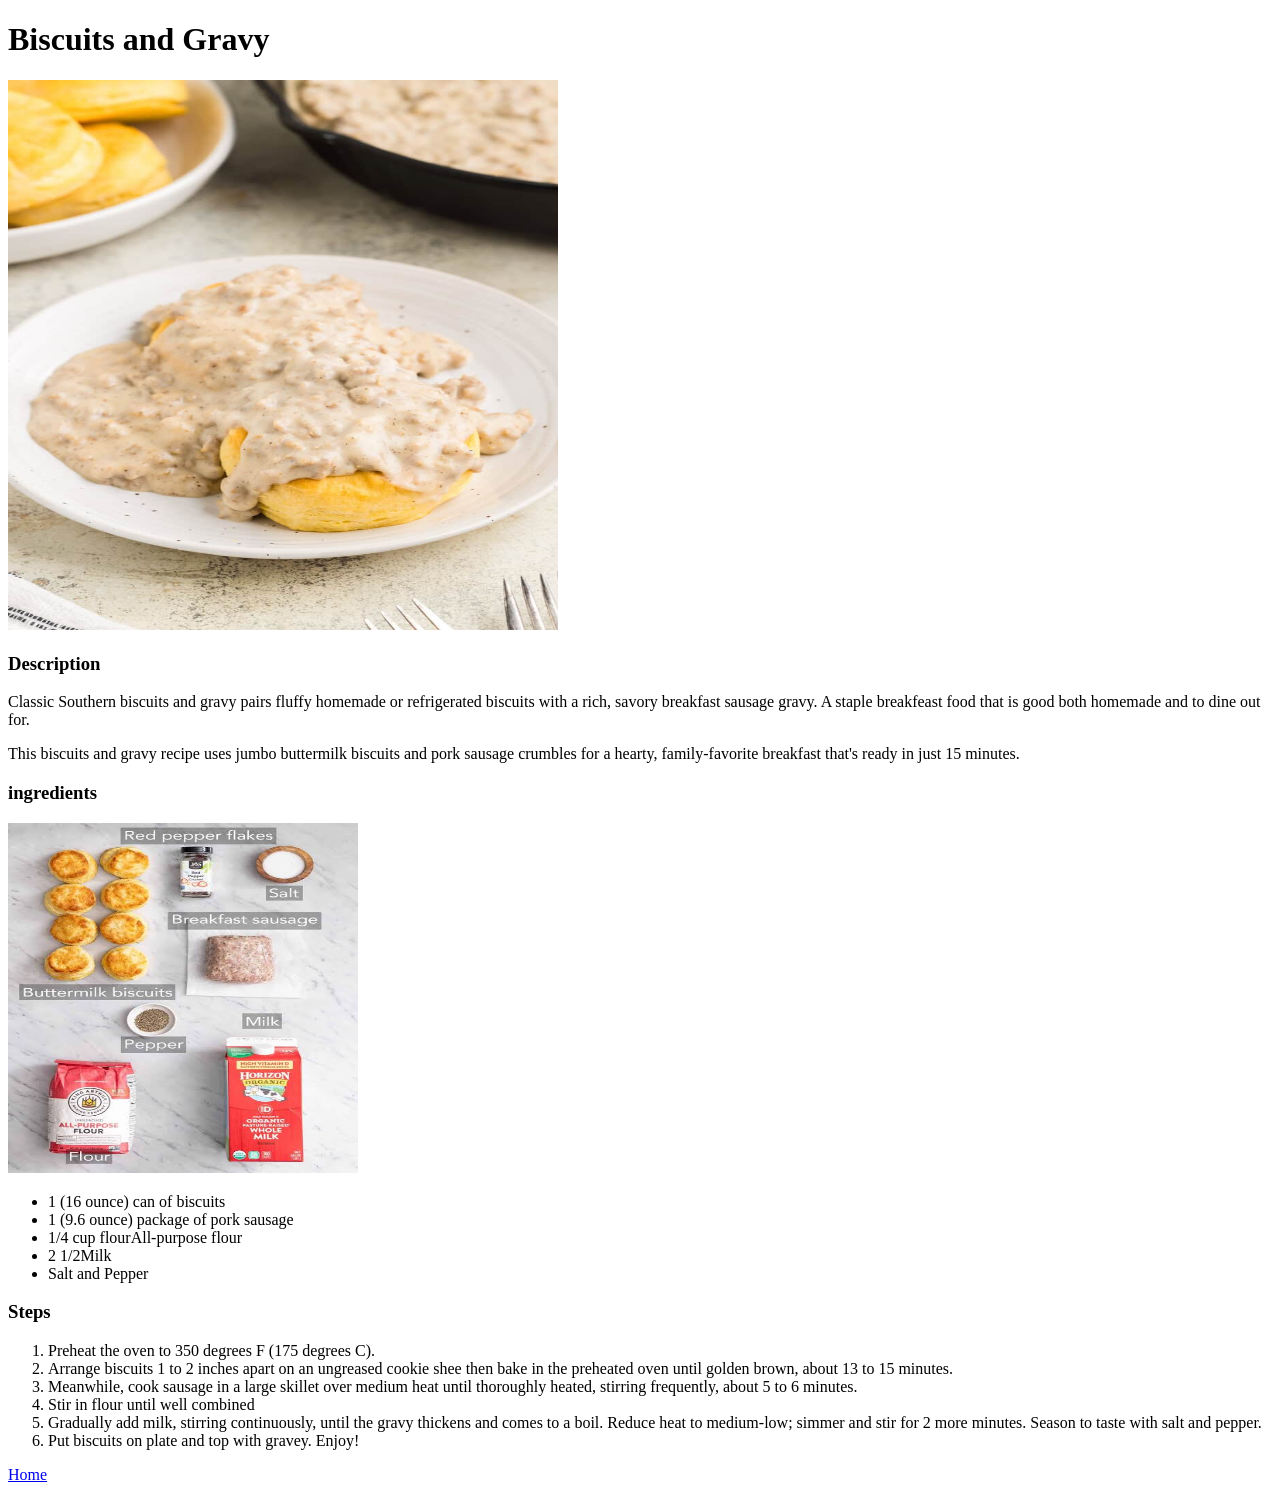
==== recipies/biscuits-and-gravy.html @ d2073da0 "Add two recipes and update recipe index Add biscuits and gravy and English muffin pizza recipes with" ====
<!DOCTYPE html>
<html lang="en">
<head>
    <meta charset="UTF-8">
    <meta name="viewport" content="width=device-width, initial-scale=1.0">
    <title>Biscuits and Gravy</title>
</head>
<body>
    <h1>Biscuits and Gravy</h1>
    <img src="../images/b-and-g.jpg" alt="Biscuits and Gravy" width="550" height="550">
    <h3>Description</h3>
    <p>Classic Southern biscuits and gravy pairs fluffy homemade or refrigerated biscuits with a rich, savory breakfast sausage gravy. A staple breakfeast food that is good both homemade and to dine out for.</p>
    <p>This biscuits and gravy recipe uses jumbo buttermilk biscuits and pork sausage crumbles for a hearty, family-favorite breakfast that's ready in just 15 minutes.</p>

    <h3>ingredients</h3>
    <img src="../images/b-ingredients.jpg"alt="Biscuits and Gravy ingredients" width="350" height="350">
    <ul>
        <li>1 (16 ounce) can of biscuits</li>
        <li>1 (9.6 ounce) package of pork sausage</li>
        <li>1/4 cup flourAll-purpose flour</li>
        <li>2 1/2Milk</li>
        <li>Salt and Pepper</li>
    </ul>

    <h3>Steps</h3>

    <ol>
        <li>Preheat the oven to 350 degrees F (175 degrees C).</li>
        <li>Arrange biscuits 1 to 2 inches apart on an ungreased cookie shee then bake in the preheated oven until golden brown, about 13 to 15 minutes.</li>
        <li>Meanwhile, cook sausage in a large skillet over medium heat until thoroughly heated, stirring frequently, about 5 to 6 minutes.</li>
        <li>Stir in flour until well combined</li>
        <li>Gradually add milk, stirring continuously, until the gravy thickens and comes to a boil. Reduce heat to medium-low; simmer and stir for 2 more minutes. Season to taste with salt and pepper.</li>
        <li>Put biscuits on plate and top with gravey. Enjoy!</li>
    </ol>
 


    <a href="../index.html">Home</a>
</body>
</html>
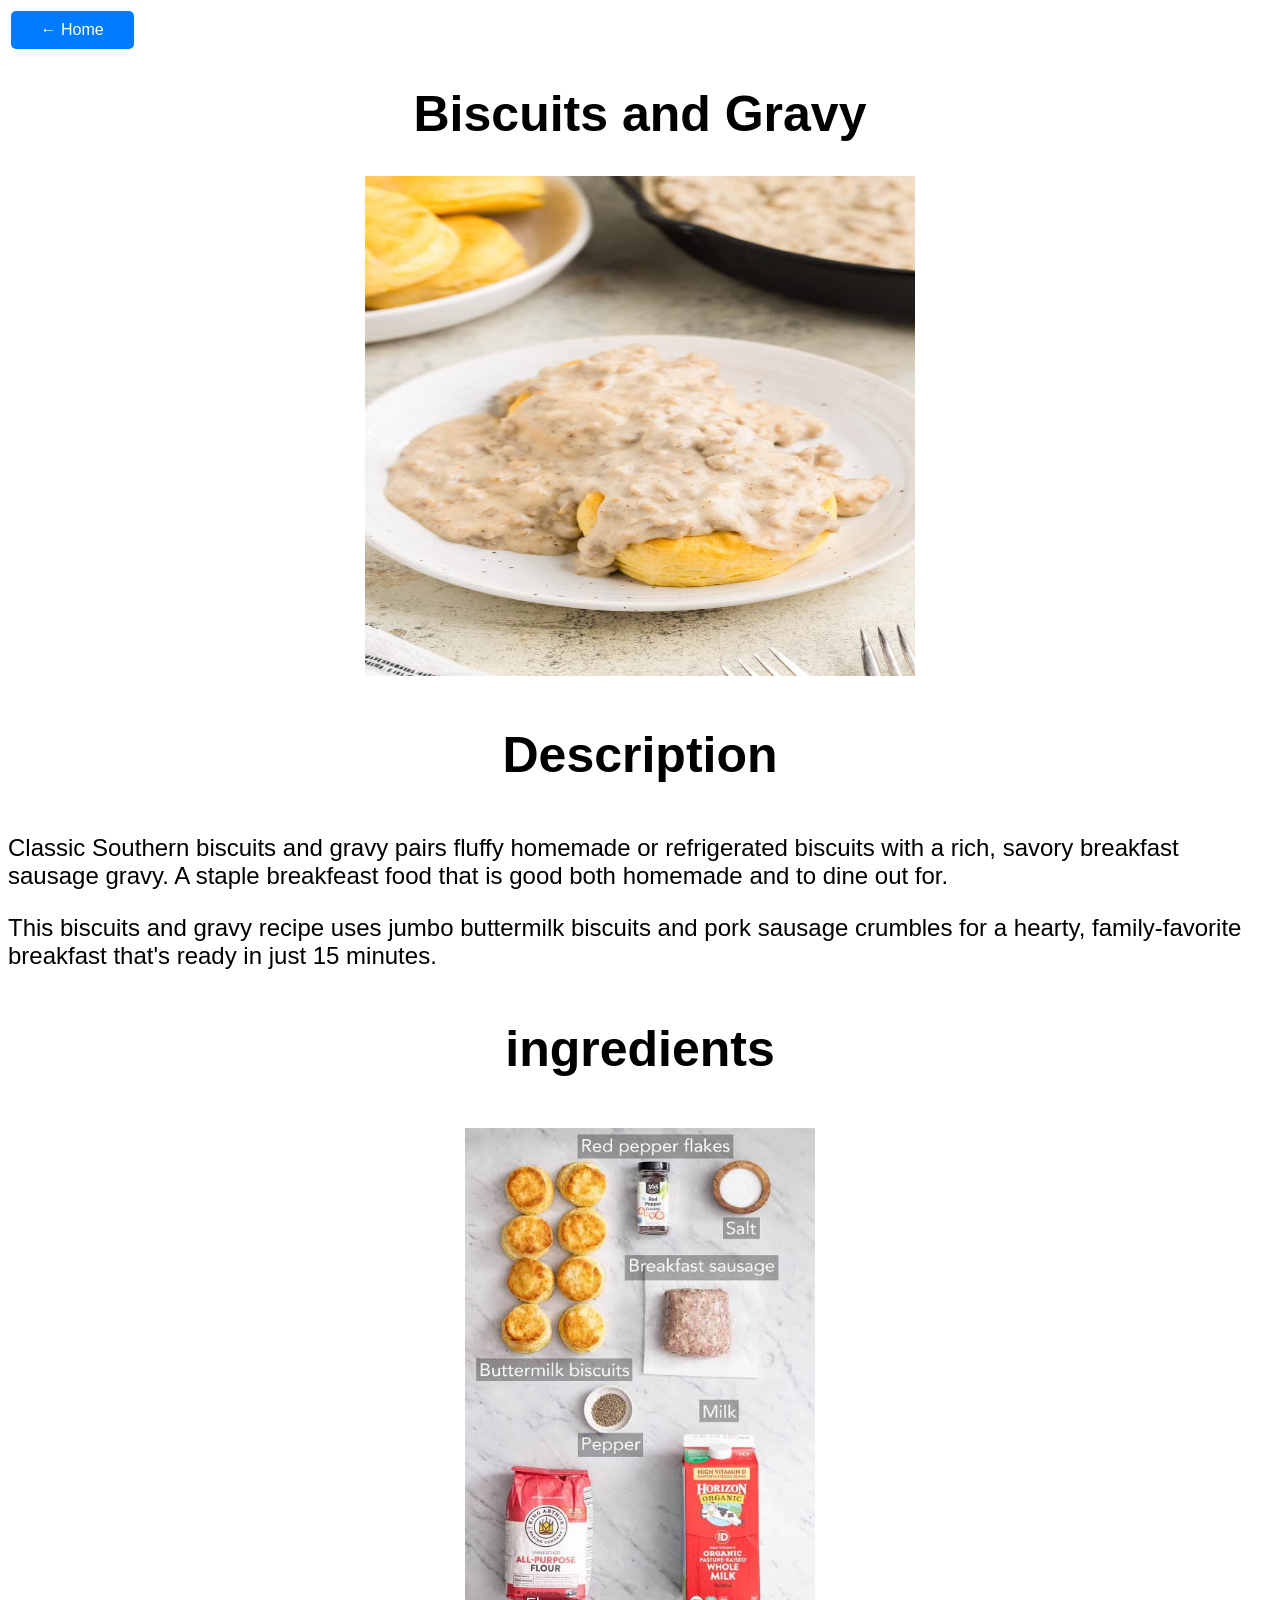
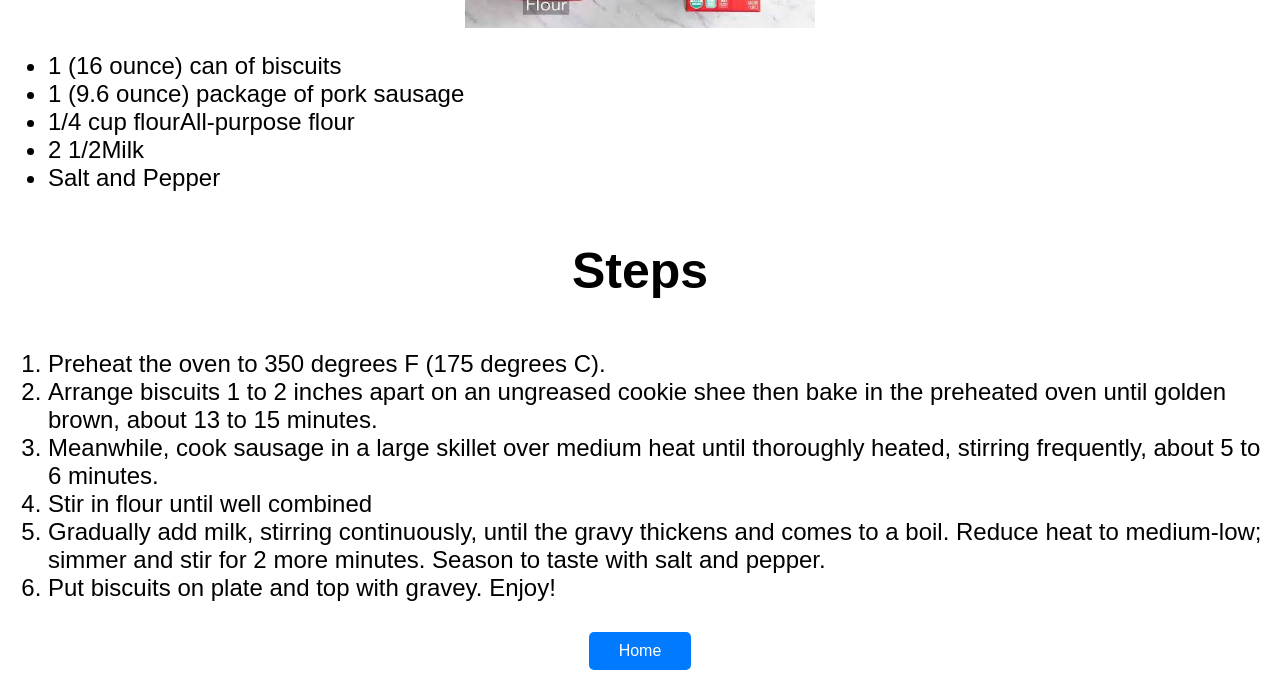
==== commit 8c154eab: "Style recipe pages and navigation Add shared CSS for recipe content, images, and navigation links, a" ====
--- a/recipies/biscuits-and-gravy.html
+++ b/recipies/biscuits-and-gravy.html
@@ -3,18 +3,22 @@
 <head>
     <meta charset="UTF-8">
     <meta name="viewport" content="width=device-width, initial-scale=1.0">
+    <link rel="stylesheet" href="../style.css">
     <title>Biscuits and Gravy</title>
 </head>
 <body>
-    <h1>Biscuits and Gravy</h1>
-    <img src="../images/b-and-g.jpg" alt="Biscuits and Gravy" width="550" height="550">
-    <h3>Description</h3>
-    <p>Classic Southern biscuits and gravy pairs fluffy homemade or refrigerated biscuits with a rich, savory breakfast sausage gravy. A staple breakfeast food that is good both homemade and to dine out for.</p>
-    <p>This biscuits and gravy recipe uses jumbo buttermilk biscuits and pork sausage crumbles for a hearty, family-favorite breakfast that's ready in just 15 minutes.</p>
+    <main class="recipe-card">
+    <a class="resp" href="../index.html">← Home</a>
 
-    <h3>ingredients</h3>
-    <img src="../images/b-ingredients.jpg"alt="Biscuits and Gravy ingredients" width="350" height="350">
-    <ul>
+    <h1 class="top">Biscuits and Gravy</h1>
+    <img class="recipe-img" src="../images/b-and-g.jpg" alt="Biscuits and Gravy" width="550" height="550">
+    <h3 class="top">Description</h3>
+    <p class="body">Classic Southern biscuits and gravy pairs fluffy homemade or refrigerated biscuits with a rich, savory breakfast sausage gravy. A staple breakfeast food that is good both homemade and to dine out for.</p>
+    <p class="body">This biscuits and gravy recipe uses jumbo buttermilk biscuits and pork sausage crumbles for a hearty, family-favorite breakfast that's ready in just 15 minutes.</p>
+
+    <h3 class="top">ingredients</h3>
+    <img class="recipe-img" src="../images/b-ingredients.jpg"alt="Biscuits and Gravy ingredients" width="350" height="350">
+    <ul class="body">
         <li>1 (16 ounce) can of biscuits</li>
         <li>1 (9.6 ounce) package of pork sausage</li>
         <li>1/4 cup flourAll-purpose flour</li>
@@ -22,9 +26,9 @@
         <li>Salt and Pepper</li>
     </ul>
 
-    <h3>Steps</h3>
+    <h3 class="top">Steps</h3>
 
-    <ol>
+    <ol class="body">
         <li>Preheat the oven to 350 degrees F (175 degrees C).</li>
         <li>Arrange biscuits 1 to 2 inches apart on an ungreased cookie shee then bake in the preheated oven until golden brown, about 13 to 15 minutes.</li>
         <li>Meanwhile, cook sausage in a large skillet over medium heat until thoroughly heated, stirring frequently, about 5 to 6 minutes.</li>
@@ -35,6 +39,6 @@
  
 
 
-    <a href="../index.html">Home</a>
+    <a class="resp-bottom" href="../index.html">Home</a>
 </body>
 </html>
--- a/style.css
+++ b/style.css
@@ -0,0 +1,70 @@
+
+/* Home Page */ 
+
+.recipe-list{
+    list-style: none;
+    padding: 10px;
+    text-align: center;
+}
+
+.resp {
+    display: inline-block;
+    padding: 10px 30px;
+    background-color: rgb(0, 123, 255);
+    color:white;
+    text-decoration: none;
+    border-radius: 5px;
+    font-family: sans-serif;
+    margin: 2.5px;
+}
+
+.resp-bottom {
+    display: block;
+    width: fit-content;
+    margin: 30px auto;
+    padding: 10px 30px;
+    background-color: rgb(0, 123, 255);
+    color: white;
+    text-decoration: none;
+    border-radius: 5px;
+    font-family: sans-serif;
+}
+
+
+.resp-bottom:hover {
+    background-color: rgb(0, 86, 179);
+}
+
+
+.resp:hover {
+    background-color: rgb(0, 86, 179);
+}
+
+.top{
+    text-align: center;
+    font-size: 50px;
+    font-weight: bold;
+    font-family: sans-serif;
+}
+
+
+.recipe-img{
+    max-width: 100%;
+    height: 500px;
+    display: block;
+    margin: 20px auto;
+}
+
+.subtitle {
+    text-align: left;
+    font-size: 36px;
+    font-weight: bold;
+    font-family: sans-serif;
+}
+
+.body {
+    text-align: left;
+    font-size: 24px;
+    font-family: sans-serif;
+    text-wrap: auto;
+}
